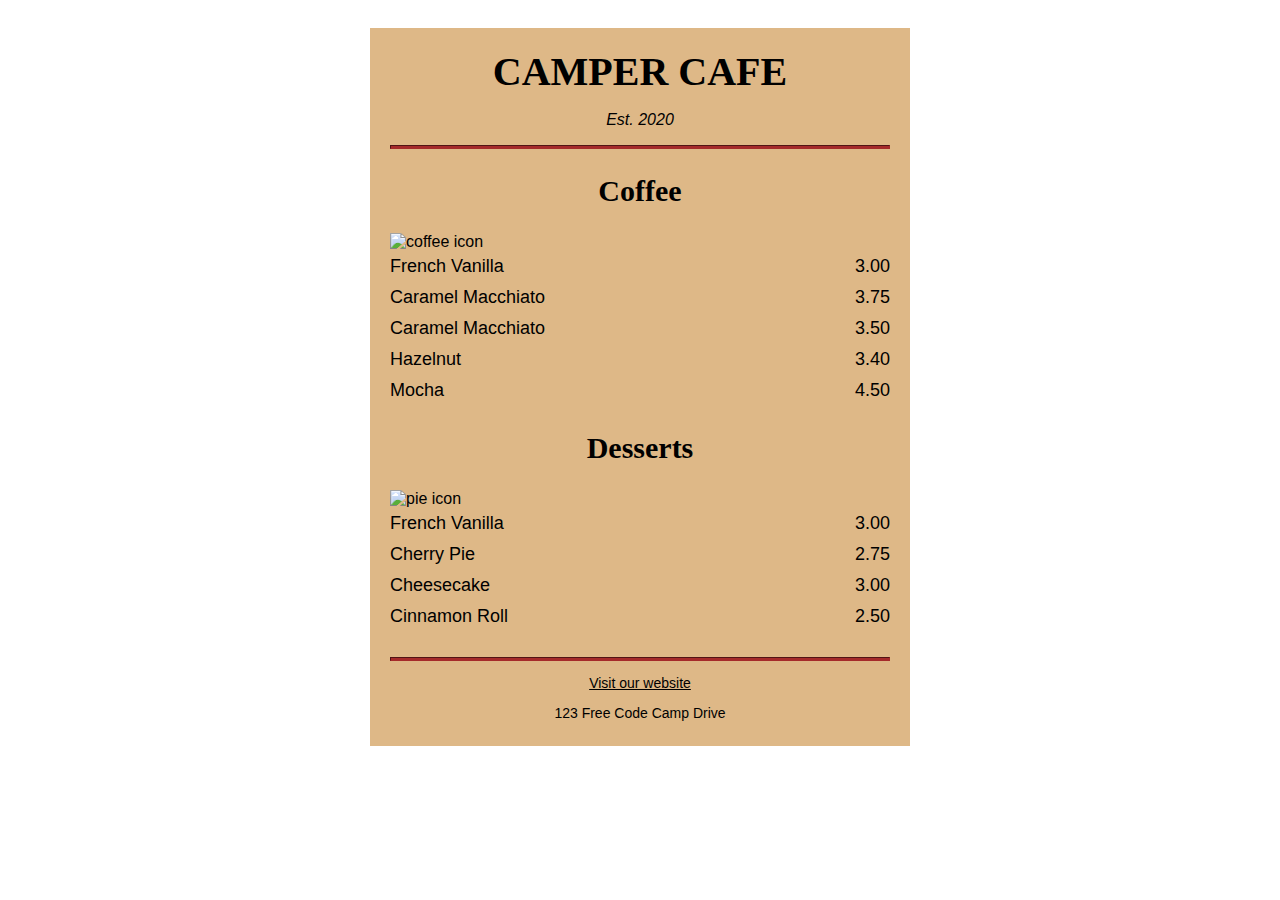
==== responsive-web-design/learn-basic-css-by-building-a-cafe-menu/index.html @ 4f8e08ee "init" ====
<!DOCTYPE html>
<html lang="en">
    <head>
        <meta charset="utf-8">
        <meta name="viewport", content="width=device-width, initial-scale=1.0">
        <title>Cafe Menu</title>
        <link rel="stylesheet" href="styles.css">
    </head>
    <body>
        <div class="menu">
            <main>
                <h1>CAMPER CAFE</h1>
                <P class="established">Est. 2020</P>
                <hr>
                <section>
                    <h2>Coffee</h2>
                    <img src="https://cdn.freecodecamp.org/curriculum/css-cafe/coffee.jpg" alt="coffee icon"/>
                    <article class="item">
                        <p class="flavor">French Vanilla</p><p class="price">3.00</p>
                    </article>
                    <article class="item">
                        <p class="flavor">Caramel Macchiato</p><p class="price">3.75</p>
                    </article>
                    <article class="item">
                        <p class="flavor">Caramel Macchiato</p><p class="price">3.50</p>
                    </article>
                    <article class="item">
                        <p class="flavor">Hazelnut</p><p class="price">3.40</p>
                    </article>
                    <article class="item">
                        <p class="flavor">Mocha</p><p class="price">4.50</p>
                    </article>
                </section>
                <section>
                    <h2>Desserts</h2>
                    <img src="https://cdn.freecodecamp.org/curriculum/css-cafe/pie.jpg" alt="pie icon"/>
                    <article class="item">
                        <p class="dessert">French Vanilla</p><p class="price">3.00</p>
                    </article>
                    <article class="item">
                        <p class="dessert">Cherry Pie</p><p class="price">2.75</p>
                    </article>
                    <article class="item">
                        <p class="dessert">Cheesecake</p><p class="price">3.00</p>
                    </article>
                    <article class="item">
                        <p class="dessert">Cinnamon Roll</p><p class="price">2.50</p>
                    </article>
                </section>
            </main>
            <hr class="bottom-line">
            <footer>
                <p><a href="https://www.freecodecamp.ort" target="_blank">Visit our website</a></p>
                <p class="address">123 Free Code Camp Drive</p>
            </footer>
        </div>
    </body>
</html>
---- responsive-web-design/learn-basic-css-by-building-a-cafe-menu/styles.css ----
body {
    background-image: url(https://cdn.freecodecamp.org/curriculum/css-cafe/beans.jpg);
    font-family: sans-serif;
    padding: 20px;
  }
  
  h1 {
    font-size: 40px;
    margin-top: 0;
    margin-bottom: 15px;
  }
  
  h2 {
    font-size: 30px;
  }
  
  .established {
    font-style: italic;
  }
  
  h1, h2, p {
    text-align: center;
  }
  
  .menu {
    background-color: burlywood;
    width: 80%;
    margin-left: auto;
    margin-right: auto;
    padding: 20px;
    max-width: 500px;
  }
  
  img {
    display: block;
    margin-left: auto;
    margin-right: auto;
  }
  
  hr {
    height: 2px;
    background-color: brown;
    border-color: brown;
  }
  
  .bottom-line {
    margin-top: 25px;
  }
  
  h1, h2 {
    font-family: Impact, serif;
  }
  
  .item p {
    display: inline-block;
    margin: 5px auto;
    font-size: 18px;
  }
  
  .flavor, .dessert {
    text-align: left;
    width: 75%;
  }
  
  .price {
    text-align: right;
    width: 25%;
  }
  
  /* FOOTER */
  
  footer {
    font-size: 14px;
  }
  
  .address {
    margin-bottom: 5px;
  }
  
  a {
    color: black;
  }
  
  a:visited {
    color: black;
  }
  
  a:hover {
    color: brown;
  }
  
  a:active {
    color: brown;
  }
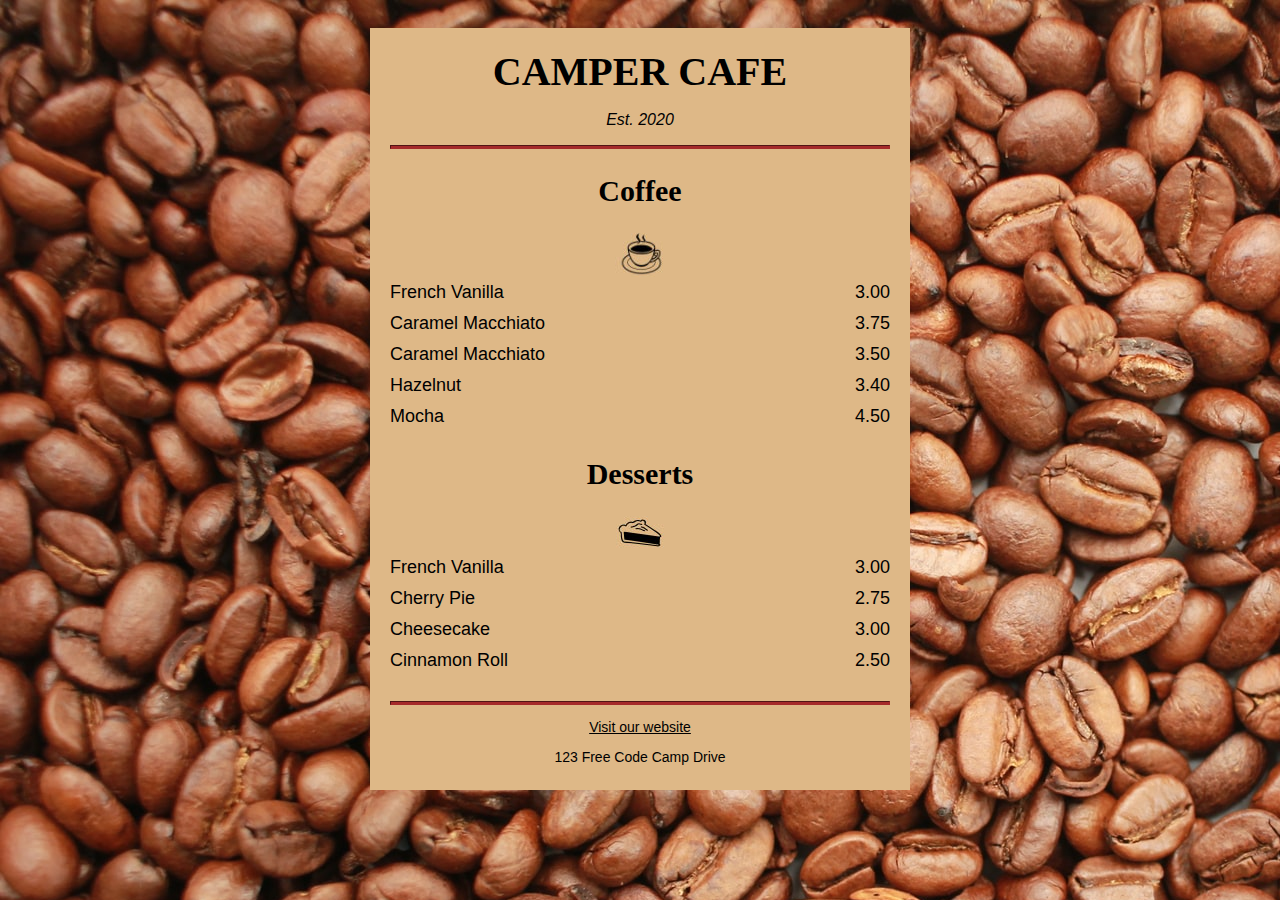
==== commit f742b8d6: "总结项目" ====
--- a/responsive-web-design/learn-basic-css-by-building-a-cafe-menu/index.html
+++ b/responsive-web-design/learn-basic-css-by-building-a-cafe-menu/index.html
@@ -14,8 +14,9 @@
                 <hr>
                 <section>
                     <h2>Coffee</h2>
-                    <img src="https://cdn.freecodecamp.org/curriculum/css-cafe/coffee.jpg" alt="coffee icon"/>
+                    <img src="./img/coffee.jpg" alt="coffee icon"/>
                     <article class="item">
+                        <!-- 当俩个p 为行内块元素 且俩个p width加起来 100%时，需要在html中连在一起，不能有任何字符（包括空白），不然会换行 -->
                         <p class="flavor">French Vanilla</p><p class="price">3.00</p>
                     </article>
                     <article class="item">
@@ -33,7 +34,7 @@
                 </section>
                 <section>
                     <h2>Desserts</h2>
-                    <img src="https://cdn.freecodecamp.org/curriculum/css-cafe/pie.jpg" alt="pie icon"/>
+                    <img src="./img/pie.jpg" alt="pie icon"/>
                     <article class="item">
                         <p class="dessert">French Vanilla</p><p class="price">3.00</p>
                     </article>
@@ -50,7 +51,7 @@
             </main>
             <hr class="bottom-line">
             <footer>
-                <p><a href="https://www.freecodecamp.ort" target="_blank">Visit our website</a></p>
+                <p><a href="https://www.freecodecamp.com" target="_blank">Visit our website</a></p>
                 <p class="address">123 Free Code Camp Drive</p>
             </footer>
         </div>
--- a/responsive-web-design/learn-basic-css-by-building-a-cafe-menu/styles.css
+++ b/responsive-web-design/learn-basic-css-by-building-a-cafe-menu/styles.css
@@ -1,5 +1,5 @@
 body {
-    background-image: url(https://cdn.freecodecamp.org/curriculum/css-cafe/beans.jpg);
+    background-image: url(./img/beans.jpg);
     font-family: sans-serif;
     padding: 20px;
   }
@@ -25,20 +25,21 @@
   .menu {
     background-color: burlywood;
     width: 80%;
-    margin-left: auto;
-    margin-right: auto;
+    margin: 0 auto;
     padding: 20px;
+    /* 防止宽屏，咖顺名和价格相距太远，不美观 */
     max-width: 500px;
   }
   
   img {
-    display: block;
-    margin-left: auto;
-    margin-right: auto;
+    /* 图片居中展示 需要2步 */
+    display: block; /* 1. 设置为块级元素 */
+    margin: 0 auto; /* 2. 设置左右外边距为auto */
   }
   
   hr {
     height: 2px;
+    /* 水平线要实体展示，可将 background-color border-color 设为同种颜色 */
     background-color: brown;
     border-color: brown;
   }
@@ -52,14 +53,14 @@
   }
   
   .item p {
-    display: inline-block;
+    display: inline-block; /* 俩个p 要在同一行展示, p设置为行内块元素 */
     margin: 5px auto;
     font-size: 18px;
   }
   
   .flavor, .dessert {
     text-align: left;
-    width: 75%;
+    width: 75%; /* Coffee 名比价格长，所以名占大部份 设为75%，可防止总width较小时 名会换行 */
   }
   
   .price {
